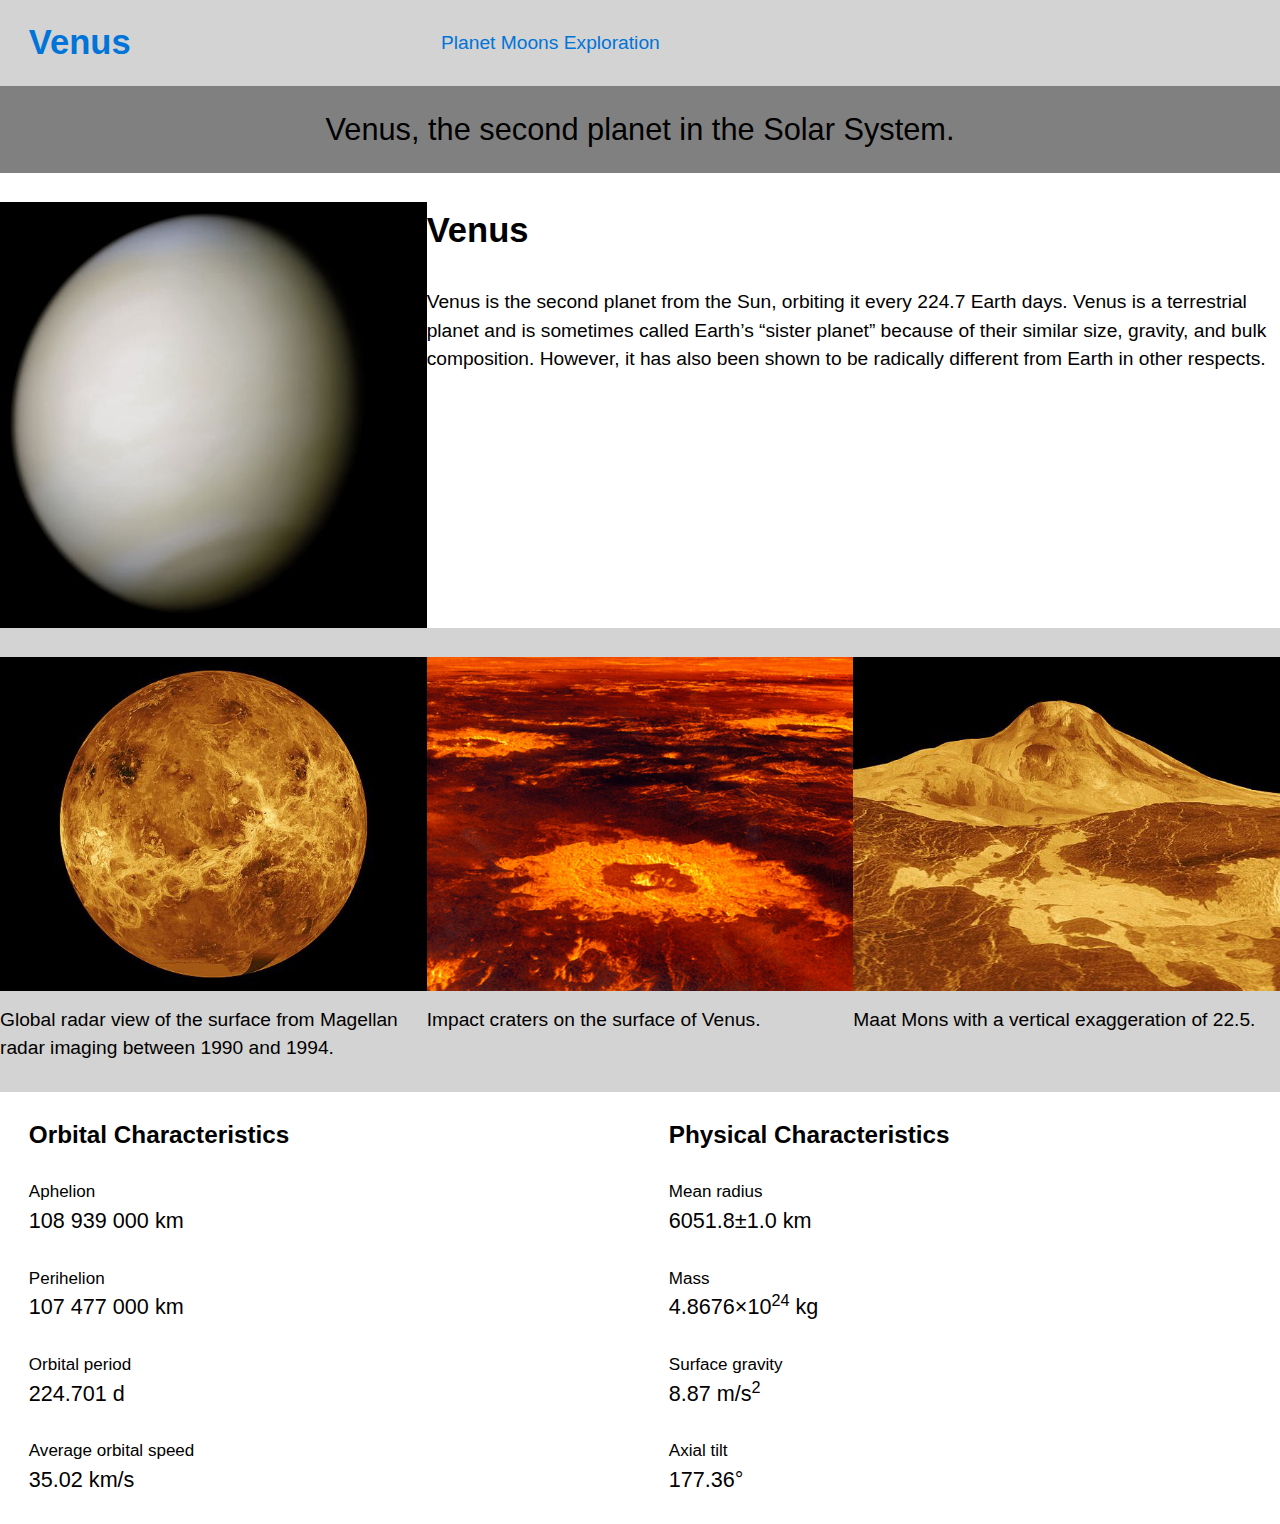
==== index.html @ 56359e2c "exploration" ====
<!DOCTYPE html>
<html lang="en-ca">
<head>
  <meta charset="utf-8">
  <title>Venus</title>
  <meta name="viewport" content="width=device-width,initial-scale=1">
  <link href="css/grid.css" rel="stylesheet">
  <link href="css/type.css" rel="stylesheet">
  <link href="css/main.css" rel="stylesheet">
</head>
<body>

<header class="grid grid-middle secdar toppart">
  <div class="unit gutter xs-1 m-1-3 pad-t-1-2 pad-b-1-2">
    <h1 class="title push-0"><a href="index.html">Venus</a></h1>
  </div>
  <nav class="unit gutter-1-2 xs-1 m-2-3 l-2-3 pad-t-1-2 pad-b-1-2">
    <ul class="nav push-0">
      <li><a class="planet" href="index.html">Planet</a></li>
      <li><a class="planet" href="moons.html">Moons</a></li>
      <li><a class="planet" href="exploration.html">Exploration</a></li>
    </ul>
  </nav>
</header>

<main>
  <div class="midsec text-center peta island-1-2 push">
    <p class="push-0">Venus, the second planet in the Solar System.</p>
  </div>

  <div class="grid">
    <div class="unit xs-1 m-1-2 l-1-3">
      <img class="img-flex" src="images/venus.jpg" alt="Real-colour image of Venus">
    </div>
    <div class="unit xs-1 m-1-2 l-2-3">
      <h2 class="exa">Venus</h2>
      <p>Venus is the second planet from the Sun, orbiting it every 224.7 Earth days. Venus is a terrestrial planet and is sometimes called Earth’s “sister planet” because of their similar size, gravity, and bulk composition. However, it has also been shown to be radically different from Earth in other respects.</p>
    </div>
  </div>

  <div class="grid secs pad-t">
    <div class="unit xs-1 m-1-3">
        <img class="img-flex push-1-2" src="images/venus-1.jpg" alt="">
        <p class="tinygutt">Global radar view of the surface from Magellan radar imaging between 1990 and 1994.</p>
    </div>
    <div class="unit xs-1 s-1-2 m-1-3">
        <img class="img-flex push-1-2" src="images/venus-2.jpg" alt="">
        <p class="tinygutt">Impact craters on the surface of Venus.</p>
    </div>
    <div class="unit xs-1 s-1-2 m-1-3">
        <img class="img-flex push-1-2" src="images/venus-3.jpg" alt="">
        <p class="tinygutt">Maat Mons with a vertical exaggeration of 22.5.</p>
    </div>
  </div>

  <div class="grid section-mid pad-t">
    <div class="unit xs-1 s-1 m-1-2 gutter">
      <h2 class="giga">Orbital Characteristics</h2>
      <dl class="mega">
        <dt class="milli">Aphelion</dt>
        <dd><data value="108939000">108&nbsp;939&nbsp;000&nbsp;km</data></dd>
        <dt class="milli">Perihelion</dt>
        <dd><data value="107477000">107&nbsp;477&nbsp;000&nbsp;km</data></dd>
        <dt class="milli">Orbital period</dt>
        <dd><data value="224.701">224.701&nbsp;d</data></dd>
        <dt class="milli">Average orbital speed</dt>
        <dd class="push-0"><data value="35.02">35.02&nbsp;km/s</data></dd>
      </dl>
    </div>
    <div class="unit xs-1 s-1 m-1-2 gutter">
      <h2 class="giga">Physical Characteristics</h2>
      <dl class="mega">
        <dt class="milli">Mean radius</dt>
        <dd><data value="6051.8">6051.8±1.0&nbsp;km</data></dd>
        <dt class="milli">Mass</dt>
        <dd><data value="4.8676e+24">4.8676×10<sup>24</sup>&nbsp;kg</data></dd>
        <dt class="milli">Surface gravity</dt>
        <dd><data value="8.87">8.87&nbsp;m/s<sup>2</sup></data></dd>
        <dt class="milli">Axial tilt</dt>
        <dd class="push-0"><data value="177.36">177.36°</data></dd>
      </dl>
    </div>
  </div>

</main>

</body>
</html>
---- css/grid.css ----
/* http://gridifier.web-dev.tools/#xs,4,0,0,0;s,4,25,0,0;m,4,38,1,1;l,4,60,1,1 */

.grid {
  margin: 0;
  padding: 0;
  letter-spacing: -0.31em;
  text-rendering: optimizespeed;
  display: -webkit-flex;
  -webkit-flex-flow: row wrap;
  display: -ms-flexbox;
  -ms-flex-flow: row wrap;
  display: flex;
  flex-flow: row wrap;
}

.grid-bottom {
  -webkit-align-items: flex-end;
  -ms-align-items: flex-end;
  align-items: flex-end;
}

.grid-middle {
  -webkit-align-items: center;
  -ms-align-items: center;
  align-items: center;
}

.grid-stretch {
  -webkit-align-items: stretch;
  -ms-align-items: stretch;
  align-items: stretch;
}

.opera-only :-o-prefocus, .grid {
  word-spacing: -0.43em;
}

.unit {
  letter-spacing: normal;
  text-rendering: auto;
  vertical-align: top;
  word-spacing: normal;
  display: inline-block;
  visibility: visible;
}

.grid-bottom .unit {
  vertical-align: bottom;
}

.grid-middle .unit {
  vertical-align: middle;
}

[class*="unit-push-"],
[class*="unit-pull-"] {
  position: relative;
}

.unit-xs-hidden {
  display: none;
  visibility: hidden;
}

.unit-xs-centered {
  margin: 0 auto;
}

.unit-xs-1, .xs-1 {
  display: block;
  visibility: visible;
  width: 100%;
}

.unit-xs-1-2, .xs-1-2 {
  width: 50.0000%;
}

.unit-xs-1-3, .xs-1-3 {
  width: 33.3333%;
}

.unit-xs-2-3, .xs-2-3 {
  width: 66.6667%;
}

.unit-xs-1-4, .xs-1-4 {
  width: 25.0000%;
}

.unit-xs-3-4, .xs-3-4 {
  width: 75.0000%;
}

.unit-xs-1-2,.xs-1-2,.unit-xs-1-3,.xs-1-3,.unit-xs-2-3,.xs-2-3,.unit-xs-1-4,.xs-1-4,.unit-xs-3-4,.xs-3-4 {
  display: inline-block;
  visibility: visible;
}

@media only screen and (min-width: 25em) {

.unit-s-hidden {
  display: none;
  visibility: hidden;
}

.unit-s-centered {
  margin: 0 auto;
}

.unit-s-1, .s-1 {
  display: block;
  visibility: visible;
  width: 100%;
}

.unit-s-1-2, .s-1-2 {
  width: 50.0000%;
}

.unit-s-1-3, .s-1-3 {
  width: 33.3333%;
}

.unit-s-2-3, .s-2-3 {
  width: 66.6667%;
}

.unit-s-1-4, .s-1-4 {
  width: 25.0000%;
}

.unit-s-3-4, .s-3-4 {
  width: 75.0000%;
}

.unit-s-1-2,.s-1-2,.unit-s-1-3,.s-1-3,.unit-s-2-3,.s-2-3,.unit-s-1-4,.s-1-4,.unit-s-3-4,.s-3-4 {
  display: inline-block;
  visibility: visible;
}

}

@media only screen and (min-width: 38em) {

.unit-m-hidden {
  display: none;
  visibility: hidden;
}

.unit-m-centered {
  margin: 0 auto;
}

.unit-m-1, .m-1 {
  display: block;
  visibility: visible;
  width: 100%;
}

.unit-offset-m-0 {
  margin-left: 0;
}

.unit-push-m-0,
.unit-pull-m-0 {
  left: 0;
}

.unit-m-1-2, .m-1-2 {
  width: 50.0000%;
}

.unit-offset-m-1-2 {
  margin-left: 50.0000%;
}

.unit-push-m-1-2 {
  left: 50.0000%;
}

.unit-pull-m-1-2 {
  left: -50.0000%;
}

.unit-m-1-3, .m-1-3 {
  width: 33.3333%;
}

.unit-offset-m-1-3 {
  margin-left: 33.3333%;
}

.unit-push-m-1-3 {
  left: 33.3333%;
}

.unit-pull-m-1-3 {
  left: -33.3333%;
}

.unit-m-2-3, .m-2-3 {
  width: 66.6667%;
}

.unit-offset-m-2-3 {
  margin-left: 66.6667%;
}

.unit-push-m-2-3 {
  left: 66.6667%;
}

.unit-pull-m-2-3 {
  left: -66.6667%;
}

.unit-m-1-4, .m-1-4 {
  width: 25.0000%;
}

.unit-offset-m-1-4 {
  margin-left: 25.0000%;
}

.unit-push-m-1-4 {
  left: 25.0000%;
}

.unit-pull-m-1-4 {
  left: -25.0000%;
}

.unit-m-3-4, .m-3-4 {
  width: 75.0000%;
}

.unit-offset-m-3-4 {
  margin-left: 75.0000%;
}

.unit-push-m-3-4 {
  left: 75.0000%;
}

.unit-pull-m-3-4 {
  left: -75.0000%;
}

.unit-m-1-2,.m-1-2,.unit-m-1-3,.m-1-3,.unit-m-2-3,.m-2-3,.unit-m-1-4,.m-1-4,.unit-m-3-4,.m-3-4 {
  display: inline-block;
  visibility: visible;
}

}

@media only screen and (min-width: 60em) {

.unit-l-hidden {
  display: none;
  visibility: hidden;
}

.unit-l-centered {
  margin: 0 auto;
}

.unit-l-1, .l-1 {
  display: block;
  visibility: visible;
  width: 100%;
}

.unit-offset-l-0 {
  margin-left: 0;
}

.unit-push-l-0,
.unit-pull-l-0 {
  left: 0;
}

.unit-l-1-2, .l-1-2 {
  width: 50.0000%;
}

.unit-offset-l-1-2 {
  margin-left: 50.0000%;
}

.unit-push-l-1-2 {
  left: 50.0000%;
}

.unit-pull-l-1-2 {
  left: -50.0000%;
}

.unit-l-1-3, .l-1-3 {
  width: 33.3333%;
}

.unit-offset-l-1-3 {
  margin-left: 33.3333%;
}

.unit-push-l-1-3 {
  left: 33.3333%;
}

.unit-pull-l-1-3 {
  left: -33.3333%;
}

.unit-l-2-3, .l-2-3 {
  width: 66.6667%;
}

.unit-offset-l-2-3 {
  margin-left: 66.6667%;
}

.unit-push-l-2-3 {
  left: 66.6667%;
}

.unit-pull-l-2-3 {
  left: -66.6667%;
}

.unit-l-1-4, .l-1-4 {
  width: 25.0000%;
}

.unit-offset-l-1-4 {
  margin-left: 25.0000%;
}

.unit-push-l-1-4 {
  left: 25.0000%;
}

.unit-pull-l-1-4 {
  left: -25.0000%;
}

.unit-l-3-4, .l-3-4 {
  width: 75.0000%;
}

.unit-offset-l-3-4 {
  margin-left: 75.0000%;
}

.unit-push-l-3-4 {
  left: 75.0000%;
}

.unit-pull-l-3-4 {
  left: -75.0000%;
}

.unit-l-1-2,.l-1-2,.unit-l-1-3,.l-1-3,.unit-l-2-3,.l-2-3,.unit-l-1-4,.l-1-4,.unit-l-3-4,.l-3-4 {
  display: inline-block;
  visibility: visible;
}

}

.unit-content-distribute {
  display: -ms-flexbox;
  display: -webkit-flex;
  display: flex;
  -ms-flex-direction: column;
  -webkit-flex-direction: column;
  flex-direction: column;
  -ms-flex-pack: justify;
  -webkit-justify-content: space-between;
  justify-content: space-between;
  -ms-flex-align: center;
  -webkit-align-items: center;
  align-items: center;
}

.content-fill {
  -ms-flex-grow: 2;
  -webkit-flex-grow: 2;
  flex-grow: 2;
  max-width: 100%; /* @bugfix: IE 10, 11 */
}

.content-shrink {
  -ms-align-self: center;
  -webkit-align-self: center;
  align-self: center;
}
---- css/type.css ----
/*
  Typografier || Code released under the UNLICENSE
  http://typografier.web-dev.tools/#0,100,1.3,1.067;38,110,1.4,1.125;60,120,1.5,1.125;90,130,1.5,1.125
*/

html {
  font-size: 100%;
  line-height: 1.3;
}

a {
  background-color: transparent;
}

sub, sup {
  font-size: 75%;
  line-height: 1px;
  position: relative;
  vertical-align: baseline;
}

sup {
  top: -0.5em;
}

sub {
  bottom: -0.25em;
}

pre, code, kbd, samp {
  font-size: 100%;
}

abbr[title] {
  border-bottom: 1px dotted;
  text-decoration: none;
}

b, strong {
  font-weight: bold;
}

dfn, caption {
  font-style: italic;
}

hr {
  border: 0;
  border-top: 1px solid;
  height: 0;
}

table {
  border-collapse: collapse;
  border-spacing: 0;
  width: 100%;
}

th, td {
  border-bottom: 1px solid;
  text-align: left;
}

thead th {
  vertical-align: bottom;
}

.text-left {
  text-align: left;
}

.text-right {
  text-align: right;
}

.text-center {
  text-align: center;
}

.normal {
  font-weight: normal;
}

.bold {
  font-weight: bold;
}

.italic {
  font-style: italic;
}

h1, h2, h3, h4, h5, h6,
p, ul, ol, dl, dd, figure,
blockquote, details, hr,
fieldset, pre, table {
  margin: 0 0 1.3rem;
}

.yotta {
  font-size: 1.5745rem;
  line-height: 1.6513;
}

.zetta {
  font-size: 1.4757rem;
  line-height: 1.7619;
}

h1, .exa {
  font-size: 1.3830rem;
  line-height: 1.8800;
}

h2, .peta {
  font-size: 1.2962rem;
  line-height: 1.0030;
}

h3, .tera {
  font-size: 1.2148rem;
  line-height: 1.0702;
}

h4, .giga {
  font-size: 1.1385rem;
  line-height: 1.1419;
}

h5, .mega {
  font-size: 1.0670rem;
  line-height: 1.2184;
}

h6, .kilo, input, textarea {
  font-size: 1.0000rem;
  line-height: 1.3000;
}

small, .milli {
  font-size: 0.9372rem;
  line-height: 1.3871;
}

.micro {
  font-size: 0.8784rem;
  line-height: 1.4800;
}

.push {
  margin-bottom: 1.3rem;
}

.push-none, .push-0 {
  margin-bottom: 0;
}

.push-double, .push-2 {
  margin-bottom: 2.6000rem;
}

.push-half, .push-1-2 {
  margin-bottom: 0.6500rem;
}

.push-quarter, .push-1-4 {
  margin-bottom: 0.3250rem;
}

.push-right-quarter, .push-r-1-4 {
  margin-right: 0.3250rem;
}

.push-right-half, .push-r-1-2 {
  margin-right: 0.6500rem;
}

.push-right, .push-r {
  margin-right: 1.3rem;
}

.pad-top, .pad-t {
  padding-top: 1.3rem;
}

.pad-bottom, .pad-b {
  padding-bottom: 1.3rem;
}

.pad-top-double, .pad-t-2 {
  padding-top: 2.6000rem;
}

.pad-bottom-double, .pad-b-2 {
  padding-bottom: 2.6000rem;
}

.pad-top-half, .pad-t-1-2 {
  padding-top: 0.6500rem;
}

.pad-bottom-half, .pad-b-1-2 {
  padding-bottom: 0.6500rem;
}

.pad-top-quarter, .pad-t-1-4 {
  padding-top: 0.3250rem;
}

.pad-bottom-quarter, .pad-b-1-4 {
  padding-bottom: 0.3250rem;
}

.island {
  padding: 1.3rem;
}

.island-double, .island-2 {
  padding: 2.6000rem;
}

.island-half, .island-1-2 {
  padding: 0.6500rem;
}

.island-quarter, .island-1-4,
td, th, fieldset {
  padding: 0.3250rem;
}

.gutter {
  padding-left: 1.3rem;
  padding-right: 1.3rem;
}

.gutter-double, .gutter-2 {
  padding-left: 2.6000rem;
  padding-right: 2.6000rem;
}

.gutter-half, .gutter-1-2 {
  padding-left: 0.6500rem;
  padding-right: 0.6500rem;
}

.gutter-quarter, .gutter-1-4 {
  padding-left: 0.3250rem;
  padding-right: 0.3250rem;
}

@media only screen and (min-width: 38em) {

html {
  font-size: 110%;
  line-height: 1.4;
}

h1, h2, h3, h4, h5, h6,
p, ul, ol, dl, dd, figure,
blockquote, details, hr,
fieldset, pre, table {
  margin: 0 0 1.4rem;
}

.yotta {
  font-size: 2.2807rem;
  line-height: 1.2277;
}

.zetta {
  font-size: 2.0273rem;
  line-height: 1.3812;
}

h1, .exa {
  font-size: 1.8020rem;
  line-height: 1.5538;
}

h2, .peta {
  font-size: 1.6018rem;
  line-height: 1.7480;
}

h3, .tera {
  font-size: 1.4238rem;
  line-height: 1.9665;
}

h4, .giga {
  font-size: 1.2656rem;
  line-height: 1.1062;
}

h5, .mega {
  font-size: 1.1250rem;
  line-height: 1.2444;
}

h6, .kilo, input, textarea {
  font-size: 1.0000rem;
  line-height: 1.4000;
}

small, .milli {
  font-size: 0.8889rem;
  line-height: 1.5750;
}

.micro {
  font-size: 0.7901rem;
  line-height: 1.7719;
}

.push {
  margin-bottom: 1.4rem;
}

.push-none, .push-0 {
  margin-bottom: 0;
}

.push-double, .push-2 {
  margin-bottom: 2.8000rem;
}

.push-half, .push-1-2 {
  margin-bottom: 0.7000rem;
}

.push-quarter, .push-1-4 {
  margin-bottom: 0.3500rem;
}

.push-right-quarter, .push-r-1-4 {
  margin-right: 0.3500rem;
}

.push-right-half, .push-r-1-2 {
  margin-right: 0.7000rem;
}

.push-right, .push-r {
  margin-right: 1.4rem;
}

.pad-top, .pad-t {
  padding-top: 1.4rem;
}

.pad-bottom, .pad-b {
  padding-bottom: 1.4rem;
}

.pad-top-double, .pad-t-2 {
  padding-top: 2.8000rem;
}

.pad-bottom-double, .pad-b-2 {
  padding-bottom: 2.8000rem;
}

.pad-top-half, .pad-t-1-2 {
  padding-top: 0.7000rem;
}

.pad-bottom-half, .pad-b-1-2 {
  padding-bottom: 0.7000rem;
}

.pad-top-quarter, .pad-t-1-4 {
  padding-top: 0.3500rem;
}

.pad-bottom-quarter, .pad-b-1-4 {
  padding-bottom: 0.3500rem;
}

.island {
  padding: 1.4rem;
}

.island-double, .island-2 {
  padding: 2.8000rem;
}

.island-half, .island-1-2 {
  padding: 0.7000rem;
}

.island-quarter, .island-1-4,
td, th, fieldset {
  padding: 0.3500rem;
}

.gutter {
  padding-left: 1.4rem;
  padding-right: 1.4rem;
}

.gutter-double, .gutter-2 {
  padding-left: 2.8000rem;
  padding-right: 2.8000rem;
}

.gutter-half, .gutter-1-2 {
  padding-left: 0.7000rem;
  padding-right: 0.7000rem;
}

.gutter-quarter, .gutter-1-4 {
  padding-left: 0.3500rem;
  padding-right: 0.3500rem;
}

}

@media only screen and (min-width: 60em) {

html {
  font-size: 120%;
  line-height: 1.5;
}

h1, h2, h3, h4, h5, h6,
p, ul, ol, dl, dd, figure,
blockquote, details, hr,
fieldset, pre, table {
  margin: 0 0 1.5rem;
}

.yotta {
  font-size: 2.2807rem;
  line-height: 1.3154;
}

.zetta {
  font-size: 2.0273rem;
  line-height: 1.4798;
}

h1, .exa {
  font-size: 1.8020rem;
  line-height: 1.6648;
}

h2, .peta {
  font-size: 1.6018rem;
  line-height: 1.8729;
}

h3, .tera {
  font-size: 1.4238rem;
  line-height: 1.0535;
}

h4, .giga {
  font-size: 1.2656rem;
  line-height: 1.1852;
}

h5, .mega {
  font-size: 1.1250rem;
  line-height: 1.3333;
}

h6, .kilo, input, textarea {
  font-size: 1.0000rem;
  line-height: 1.5000;
}

small, .milli {
  font-size: 0.8889rem;
  line-height: 1.6875;
}

.micro {
  font-size: 0.7901rem;
  line-height: 1.8984;
}

.push {
  margin-bottom: 1.5rem;
}

.push-none, .push-0 {
  margin-bottom: 0;
}

.push-double, .push-2 {
  margin-bottom: 3.0000rem;
}

.push-half, .push-1-2 {
  margin-bottom: 0.7500rem;
}

.push-quarter, .push-1-4 {
  margin-bottom: 0.3750rem;
}

.push-right-quarter, .push-r-1-4 {
  margin-right: 0.3750rem;
}

.push-right-half, .push-r-1-2 {
  margin-right: 0.7500rem;
}

.push-right, .push-r {
  margin-right: 1.5rem;
}

.pad-top, .pad-t {
  padding-top: 1.5rem;
}

.pad-bottom, .pad-b {
  padding-bottom: 1.5rem;
}

.pad-top-double, .pad-t-2 {
  padding-top: 3.0000rem;
}

.pad-bottom-double, .pad-b-2 {
  padding-bottom: 3.0000rem;
}

.pad-top-half, .pad-t-1-2 {
  padding-top: 0.7500rem;
}

.pad-bottom-half, .pad-b-1-2 {
  padding-bottom: 0.7500rem;
}

.pad-top-quarter, .pad-t-1-4 {
  padding-top: 0.3750rem;
}

.pad-bottom-quarter, .pad-b-1-4 {
  padding-bottom: 0.3750rem;
}

.island {
  padding: 1.5rem;
}

.island-double, .island-2 {
  padding: 3.0000rem;
}

.island-half, .island-1-2 {
  padding: 0.7500rem;
}

.island-quarter, .island-1-4,
td, th, fieldset {
  padding: 0.3750rem;
}

.gutter {
  padding-left: 1.5rem;
  padding-right: 1.5rem;
}

.gutter-double, .gutter-2 {
  padding-left: 3.0000rem;
  padding-right: 3.0000rem;
}

.gutter-half, .gutter-1-2 {
  padding-left: 0.7500rem;
  padding-right: 0.7500rem;
}

.gutter-quarter, .gutter-1-4 {
  padding-left: 0.3750rem;
  padding-right: 0.3750rem;
}

}

@media only screen and (min-width: 90em) {

html {
  font-size: 130%;
  line-height: 1.5;
}

h1, h2, h3, h4, h5, h6,
p, ul, ol, dl, dd, figure,
blockquote, details, hr,
fieldset, pre, table {
  margin: 0 0 1.5rem;
}

.yotta {
  font-size: 2.2807rem;
  line-height: 1.3154;
}

.zetta {
  font-size: 2.0273rem;
  line-height: 1.4798;
}

h1, .exa {
  font-size: 1.8020rem;
  line-height: 1.6648;
}

h2, .peta {
  font-size: 1.6018rem;
  line-height: 1.8729;
}

h3, .tera {
  font-size: 1.4238rem;
  line-height: 1.0535;
}

h4, .giga {
  font-size: 1.2656rem;
  line-height: 1.1852;
}

h5, .mega {
  font-size: 1.1250rem;
  line-height: 1.3333;
}

h6, .kilo, input, textarea {
  font-size: 1.0000rem;
  line-height: 1.5000;
}

small, .milli {
  font-size: 0.8889rem;
  line-height: 1.6875;
}

.micro {
  font-size: 0.7901rem;
  line-height: 1.8984;
}

.push {
  margin-bottom: 1.5rem;
}

.push-none, .push-0 {
  margin-bottom: 0;
}

.push-double, .push-2 {
  margin-bottom: 3.0000rem;
}

.push-half, .push-1-2 {
  margin-bottom: 0.7500rem;
}

.push-quarter, .push-1-4 {
  margin-bottom: 0.3750rem;
}

.push-right-quarter, .push-r-1-4 {
  margin-right: 0.3750rem;
}

.push-right-half, .push-r-1-2 {
  margin-right: 0.7500rem;
}

.push-right, .push-r {
  margin-right: 1.5rem;
}

.pad-top, .pad-t {
  padding-top: 1.5rem;
}

.pad-bottom, .pad-b {
  padding-bottom: 1.5rem;
}

.pad-top-double, .pad-t-2 {
  padding-top: 3.0000rem;
}

.pad-bottom-double, .pad-b-2 {
  padding-bottom: 3.0000rem;
}

.pad-top-half, .pad-t-1-2 {
  padding-top: 0.7500rem;
}

.pad-bottom-half, .pad-b-1-2 {
  padding-bottom: 0.7500rem;
}

.pad-top-quarter, .pad-t-1-4 {
  padding-top: 0.3750rem;
}

.pad-bottom-quarter, .pad-b-1-4 {
  padding-bottom: 0.3750rem;
}

.island {
  padding: 1.5rem;
}

.island-double, .island-2 {
  padding: 3.0000rem;
}

.island-half, .island-1-2 {
  padding: 0.7500rem;
}

.island-quarter, .island-1-4,
td, th, fieldset {
  padding: 0.3750rem;
}

.gutter {
  padding-left: 1.5rem;
  padding-right: 1.5rem;
}

.gutter-double, .gutter-2 {
  padding-left: 3.0000rem;
  padding-right: 3.0000rem;
}

.gutter-half, .gutter-1-2 {
  padding-left: 0.7500rem;
  padding-right: 0.7500rem;
}

.gutter-quarter, .gutter-1-4 {
  padding-left: 0.3750rem;
  padding-right: 0.3750rem;
}

}
---- css/main.css ----
@-moz-viewport { width: device-width; scale: 1; }
@-ms-viewport { width: device-width; scale: 1; }
@-o-viewport { width: device-width; scale: 1; }
@-webkit-viewport { width: device-width; scale: 1; }
@viewport { width: device-width; scale: 1; }

html {
  box-sizing: border-box;
  -moz-text-size-adjust: 100%;
  -ms-text-size-adjust: 100%;
  -webkit-text-size-adjust: 100%;
  text-size-adjust: 100%;
  background-color: #fff;
  font-family: sans-serif;
}
*, *:before, *:after {
  box-sizing: inherit;
}
body {
  margin: 0;
  padding: 0;
}

.img-flex {
  display: block;
  width: 100%;
}
.title {
  display: block;

  text-align: center;
}
.title a {
  color: black;
  text-decoration: none;
}
a:hover,
a:link,
a:visited {
  color: #0074D9;
  text-decoration: none;
}
.nav {
  padding: 0;
  list-style-type: none;
}
.nav a:hover,
.nav a:focus,
.nav a:active,
.nav a.current {
  background-color: #0074D9;

  color: white;
}
.nav a {
  display: block;
}
.secdar {
  background-color: lightgrey;
}

.midsec {
  background-color: grey;
}

.secs {
  background-color: lightgrey;
}

@media only screen and (min-width: 25em) {

  .nav {
    text-align: center;
  }

  .nav li {
    display: inline-block;
  }

}

@media only screen and (min-width: 38em) {

  .title,
  .nav {
    text-align: left;
  }

}
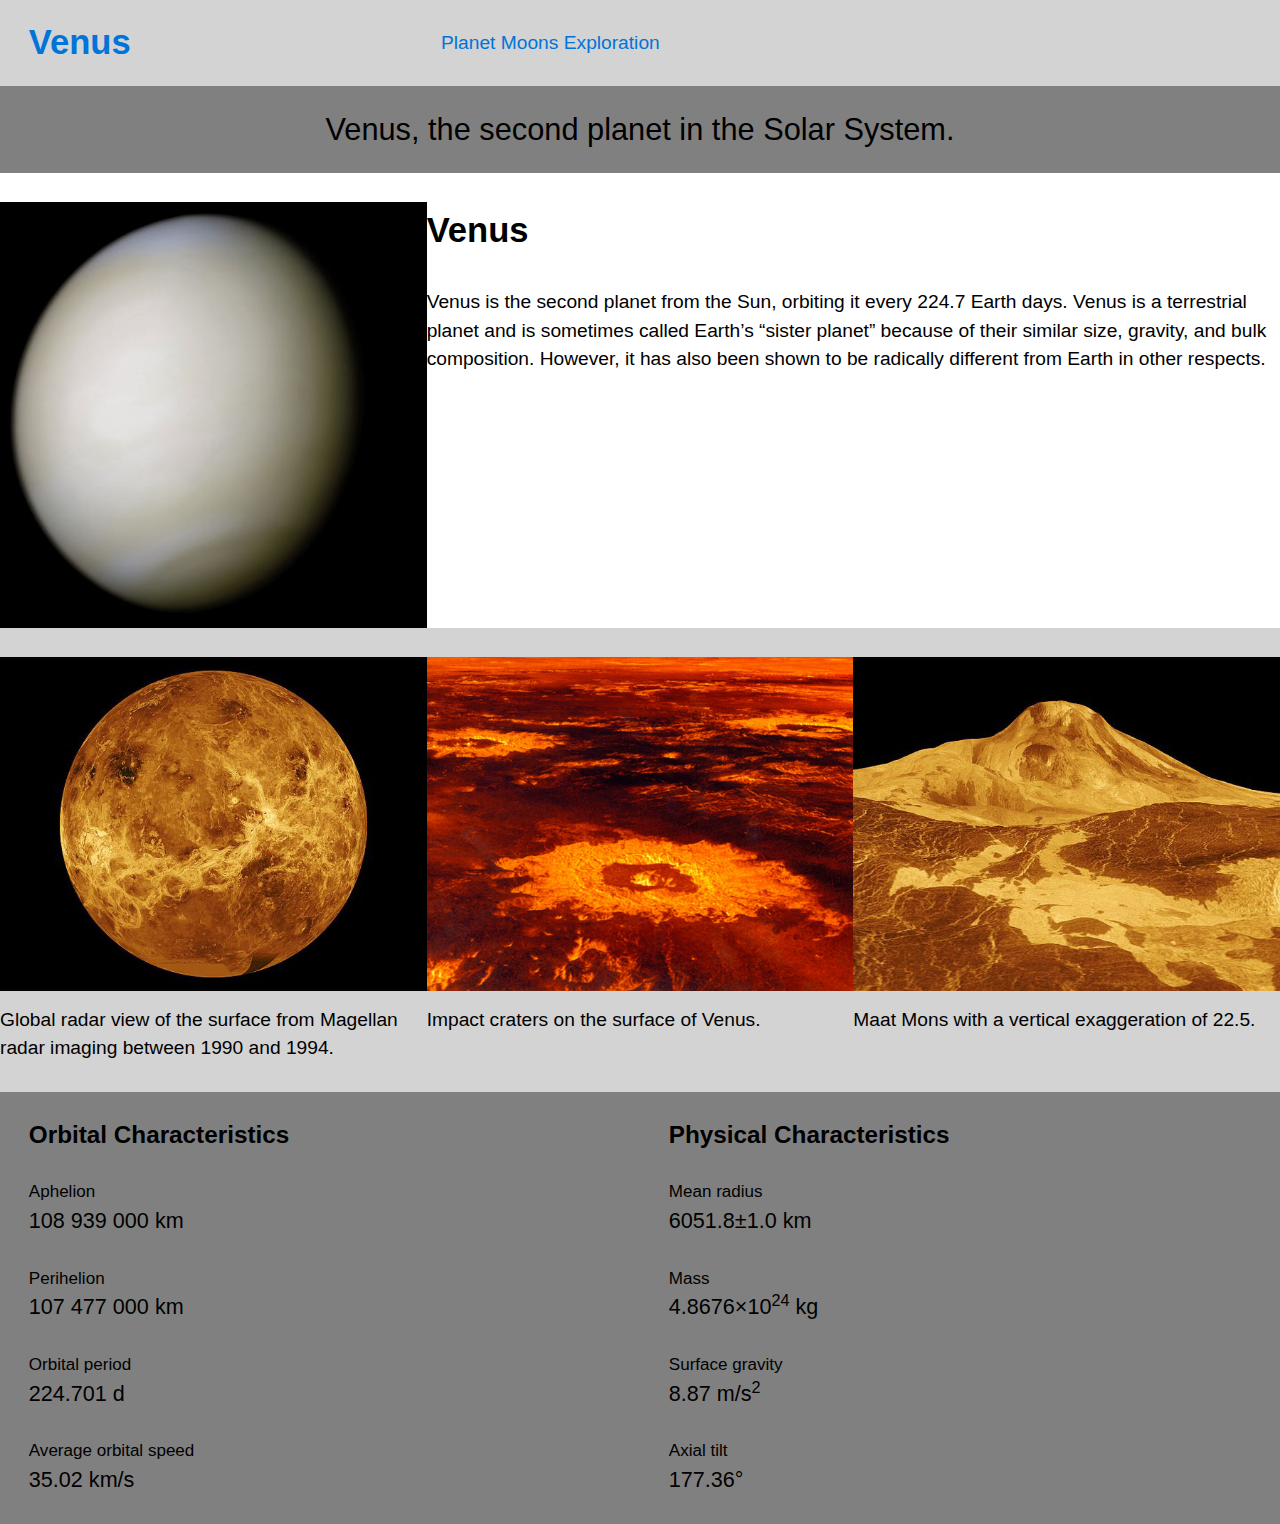
==== commit a3ade004: "mid-sec" ====
--- a/index.html
+++ b/index.html
@@ -53,7 +53,7 @@
     </div>
   </div>
 
-  <div class="grid section-mid pad-t">
+  <div class="grid midsec pad-t">
     <div class="unit xs-1 s-1 m-1-2 gutter">
       <h2 class="giga">Orbital Characteristics</h2>
       <dl class="mega">
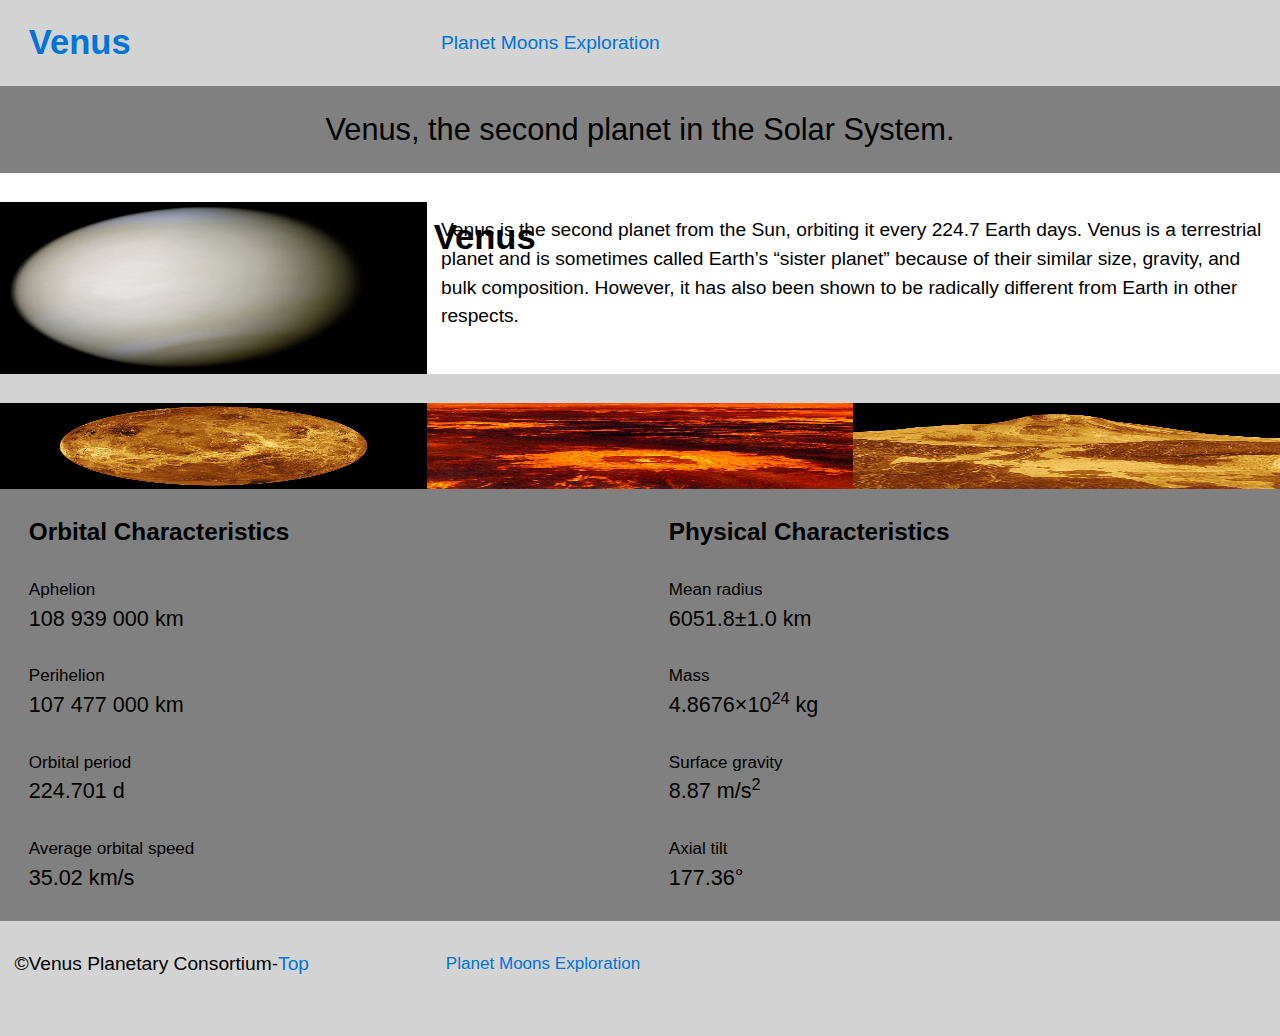
==== commit 8bdfed80: "added images to moons, footer, and embedded images" ====
--- a/index.html
+++ b/index.html
@@ -4,6 +4,7 @@
   <meta charset="utf-8">
   <title>Venus</title>
   <meta name="viewport" content="width=device-width,initial-scale=1">
+  <link href="css/module.css" rel="stylesheet">
   <link href="css/grid.css" rel="stylesheet">
   <link href="css/type.css" rel="stylesheet">
   <link href="css/main.css" rel="stylesheet">
@@ -29,26 +30,26 @@
   </div>
 
   <div class="grid">
-    <div class="unit xs-1 m-1-2 l-1-3">
-      <img class="img-flex" src="images/venus.jpg" alt="Real-colour image of Venus">
+    <div class="unit xs-1 m-1-2 l-1-3 embed">
+      <img class="img-flex embed__item" src="images/venus.jpg" alt="Real-colour image of Venus">
     </div>
-    <div class="unit xs-1 m-1-2 l-2-3">
-      <h2 class="exa">Venus</h2>
-      <p>Venus is the second planet from the Sun, orbiting it every 224.7 Earth days. Venus is a terrestrial planet and is sometimes called Earth’s “sister planet” because of their similar size, gravity, and bulk composition. However, it has also been shown to be radically different from Earth in other respects.</p>
+    <div class="unit xs-1 m-1-2 l-2-3 embed">
+      <h2 class="exa push-1 island-1-4 embed__item">Venus</h2>
+      <p class="island-1-2">Venus is the second planet from the Sun, orbiting it every 224.7 Earth days. Venus is a terrestrial planet and is sometimes called Earth’s “sister planet” because of their similar size, gravity, and bulk composition. However, it has also been shown to be radically different from Earth in other respects.</p>
     </div>
   </div>
 
   <div class="grid secs pad-t">
-    <div class="unit xs-1 m-1-3">
-        <img class="img-flex push-1-2" src="images/venus-1.jpg" alt="">
+    <div class="unit xs-1 m-1-3 embed">
+        <img class="img-flex push-1-2 embed__item" src="images/venus-1.jpg" alt="">
         <p class="tinygutt">Global radar view of the surface from Magellan radar imaging between 1990 and 1994.</p>
     </div>
-    <div class="unit xs-1 s-1-2 m-1-3">
-        <img class="img-flex push-1-2" src="images/venus-2.jpg" alt="">
+    <div class="unit xs-1 s-1-2 m-1-3 embed">
+        <img class="img-flex push-1-2 embed__item" src="images/venus-2.jpg" alt="">
         <p class="tinygutt">Impact craters on the surface of Venus.</p>
     </div>
-    <div class="unit xs-1 s-1-2 m-1-3">
-        <img class="img-flex push-1-2" src="images/venus-3.jpg" alt="">
+    <div class="unit xs-1 s-1-2 m-1-3 embed">
+        <img class="img-flex push-1-2 embed__item" src="images/venus-3.jpg" alt="">
         <p class="tinygutt">Maat Mons with a vertical exaggeration of 22.5.</p>
     </div>
   </div>
@@ -81,6 +82,19 @@
       </dl>
     </div>
   </div>
+  <footer class="grid grid-middle secdar masthead island-1-2">
+    <div class="unit xs-1 s-1-2 m-1-3 l-1-3">
+    <p>©Venus Planetary Consortium-<a id="Exploration" href="#">Top</a></p>
+
+  </div>
+    <nav class="unit gutter-1-2 xs-1 m-2-3 l-2-3 pad-t-1-2 pad-b-1-2 planet">
+      <ul class="nav milli">
+        <li><a class="planet" href="index.html">Planet</a></li>
+        <li><a class="planet" href="moons.html">Moons</a></li>
+        <li><a class="planet" href="exploration.html">Exploration</a></li>
+      </ul>
+    </nav>
+  </footer>
 
 </main>
 
--- a/css/module.css
+++ b/css/module.css
@@ -0,0 +1,284 @@
+/*!
+ * Modulifier || Code released under the UNLICENSE
+ * Code under other copyrights & licenses listed below.
+ * http://modulifier.web-dev.tools/#responsive;images;list-group;embed;media-object;accessibility;print
+ */
+
+@-moz-viewport { width: device-width; scale: 1; }
+@-ms-viewport { width: device-width; scale: 1; }
+@-o-viewport { width: device-width; scale: 1; }
+@-webkit-viewport { width: device-width; scale: 1; }
+@viewport { width: device-width; scale: 1; }
+
+html {
+  box-sizing: border-box;
+  -moz-text-size-adjust: 100%;
+  -ms-text-size-adjust: 100%;
+  -webkit-text-size-adjust: 100%;
+  text-size-adjust: 100%;
+}
+
+*, *::before, *::after {
+  box-sizing: inherit;
+}
+
+body {
+  margin: 0;
+}
+
+article, aside, details, figcaption, figure,
+footer, header, main, menu, nav, section, summary {
+  display: block;
+}
+
+audio, canvas, progress, video {
+  display: inline-block;
+  vertical-align: baseline;
+}
+
+template {
+  display: none;
+}
+
+img {
+  border: 0;
+}
+
+.img-flex {
+  display: block;
+  width: 100%;
+}
+
+svg:not(:root) {
+  overflow: hidden;
+}
+
+svg {
+  fill: currentColor;
+  stroke: currentColor;
+}
+
+.image-replacement, .ir {
+  overflow: hidden;
+  direction: ltr;
+  text-align: left;
+  text-indent: 100%;
+  white-space: nowrap;
+}
+
+.list-group {
+  padding-left: 0;
+  list-style-type: none;
+}
+
+.list-group > dd {
+  margin-left: 0;
+}
+
+.list-group--inline::before,
+.list-group--inline::after {
+  content: "";
+  display: table;
+}
+
+.list-group--inline::after {
+  clear: both;
+}
+
+.list-group--inline > li {
+  display: inline-block;
+}
+
+.list-group--inline > dt {
+  clear: left;
+  float: left;
+  width: 11em;
+}
+
+.list-group--inline > dd {
+  float: left;
+  min-width: 12em;
+}
+
+.embed {
+  margin-left: 0;
+  margin-right: 0;
+  overflow: hidden;
+  position: relative;
+  width: 100%;
+}
+
+.embed--1by1 {
+  padding-top: 100%; /* Square */
+}
+
+.embed--4by3 {
+  padding-top: 75%; /* Traditional TV/computer screens */
+}
+
+.embed--iso216 {
+  padding-top: 70.92%; /* A-standard paper sizes */
+}
+
+.embed--3by2 {
+  padding-top: 66.6%; /* Classic 35 mm film & most digital photos, landscape */
+}
+
+.embed--2by3 {
+  padding-top: 150%; /* Classic 35 mm film & most digital photos, portrait */
+}
+
+.embed--golden {
+  padding-top: 61.8%; /* The Golden Ratio */
+}
+
+.embed--16by9 {
+  padding-top: 56.25%; /* HD TV */
+}
+
+.embed--185by100 {
+  padding-top: 54.05%; /* Common widescreen cinema */
+}
+
+.embed--24by10 {
+  padding-top: 41.667%; /* Widescreen cinema: 2.4:1 */;
+}
+
+.embed--3by1 {
+  padding-top: 33.3333%; /* Panorama photos */
+}
+
+.embed--4by1 {
+  padding-top: 25%; /* Polyvision */
+}
+
+.embed__item {
+  height: 100%;
+  left: 0;
+  position: absolute;
+  top: 0;
+  width: 100%;
+}
+
+.media {
+  overflow: hidden;
+}
+
+.media__img {
+  float: left;
+}
+
+.media__img--reversed {
+  float: right;
+}
+
+.media__img--stacked {
+  float: none;
+}
+
+.media__body {
+  overflow: hidden;
+  min-width: 12em; /* Slightly less than 200px, responsiveness built in */
+}
+
+a:hover, a:active {
+  outline: none;
+}
+
+a:focus, [tabindex="0"]:focus,
+input:focus, textarea:focus, button:focus {
+  outline: 3px solid #000;
+  outline-offset: 3px;
+}
+
+.skip-links {
+  margin: 0;
+  padding: 0;
+  list-style-type: none;
+}
+
+.skip-links a {
+  padding: 0.5em 0.75em;
+  position: absolute;
+  top: -3em;
+  z-index: 10000; /* To make sure they're always on top */
+  background-color: #000;
+  color: #fff;
+  font-size: 1.125rem;
+  font-weight: bold;
+  text-decoration: none;
+}
+
+.skip-links a:focus {
+  top: 0;
+}
+
+.print-only {
+  display: none;
+  visibility: hidden;
+}
+
+@media print {
+
+  .no-print {
+    display: none;
+    visibility: hidden;
+  }
+
+  .print-only {
+    display: block;
+    visibility: visible;
+  }
+
+  /*!
+   * (c) HTML5 Boilerplate || MIT License
+   *     https://html5boilerplate.com/
+   */
+
+  *, *:before, *:after, *:first-letter, *:first-line {
+    background: none transparent !important;
+    color: #000 !important;
+    box-shadow: none !important;
+    text-shadow: none !important;
+  }
+
+  a, a:visited {
+    text-decoration: underline;
+  }
+
+  a[href]:after {
+    content: " (" attr(href) ")";
+  }
+
+  abbr[title]:after {
+    content: " (" attr(title) ")";
+  }
+
+  a[href^="#"]:after,
+  a[href^="javascript:"]:after {
+    content: "";
+  }
+
+  pre, blockquote {
+    page-break-inside: avoid;
+  }
+
+  thead {
+    display: table-header-group;
+  }
+
+  tr, img {
+    page-break-inside: avoid;
+  }
+
+  p, h1, h2, h3, h4, h5, h6 {
+    orphans: 3;
+    widows: 3;
+  }
+
+  h1, h2, h3, h4, h5, h6 {
+    page-break-after: avoid;
+  }
+
+  /*! End HTML5 Boilerplate code */
+}
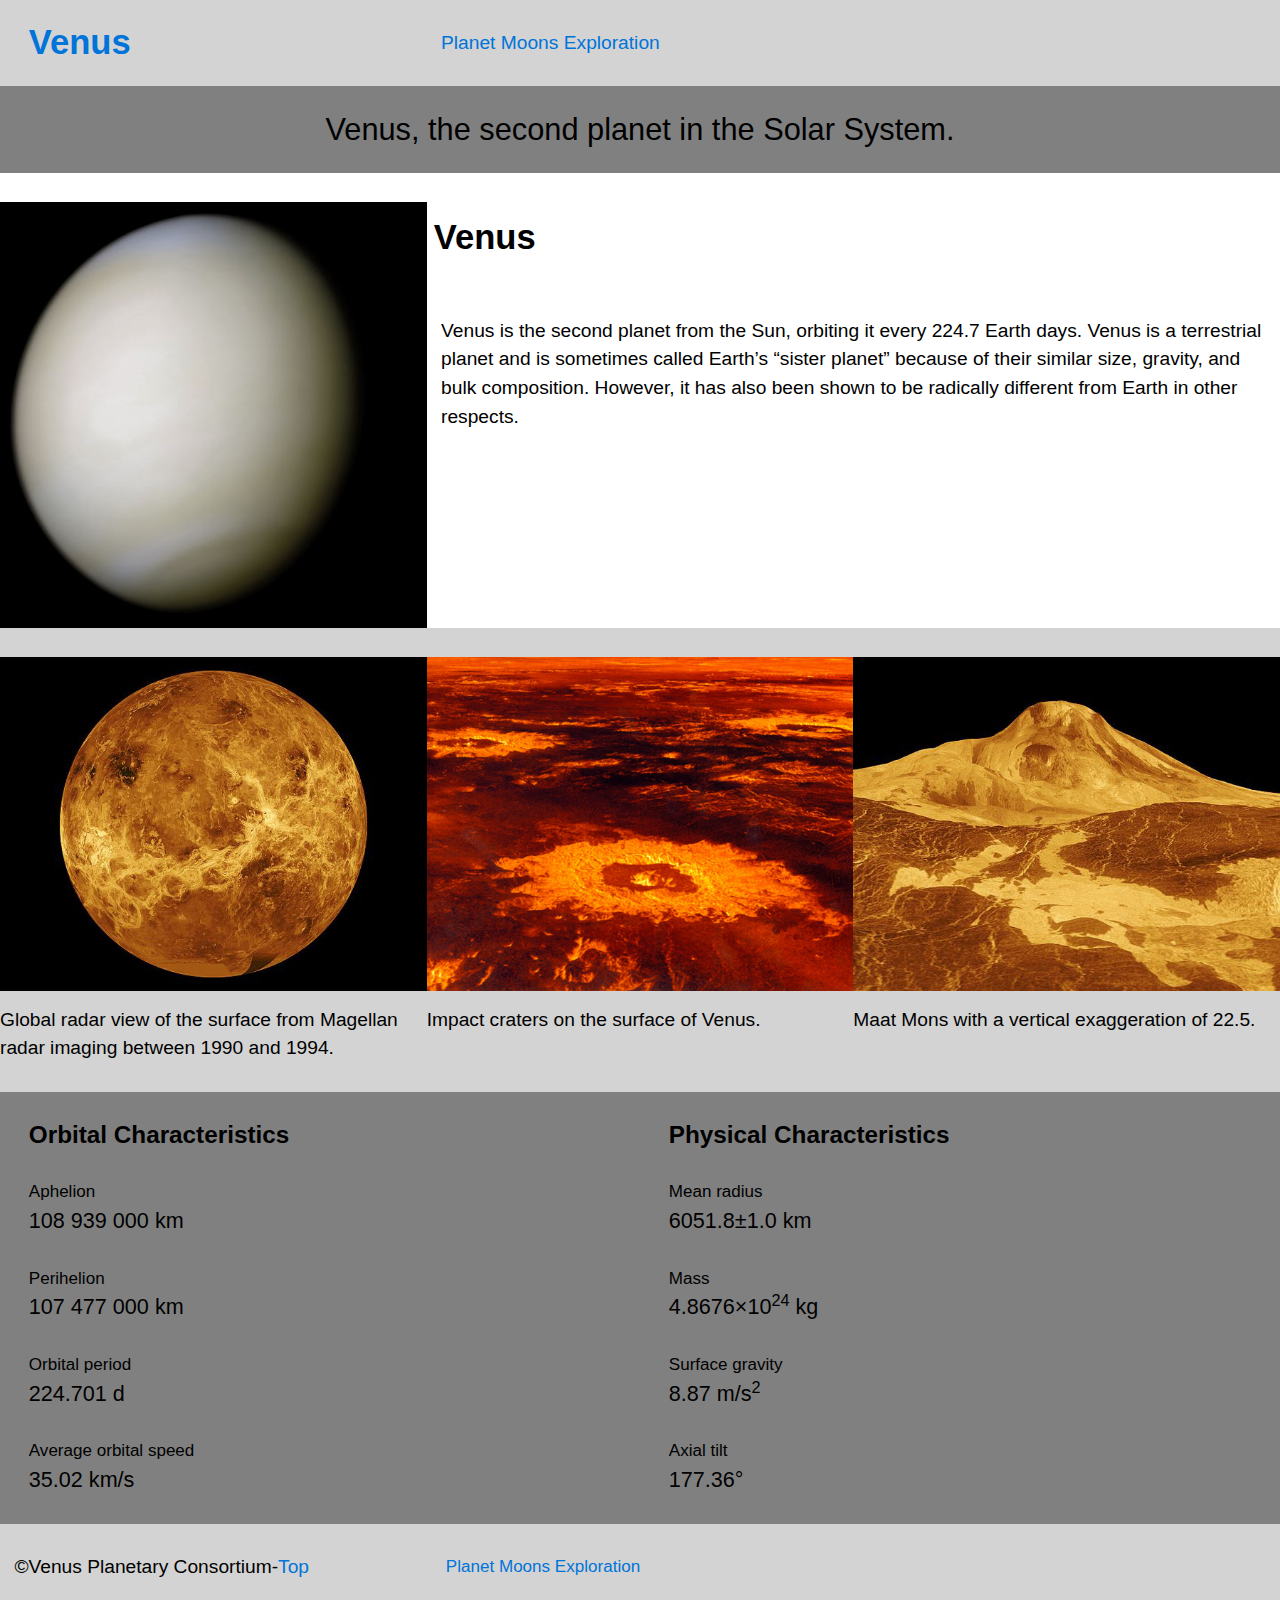
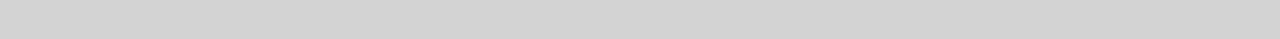
==== commit 6f972d55: "took away some embeds" ====
--- a/index.html
+++ b/index.html
@@ -30,26 +30,26 @@
   </div>
 
   <div class="grid">
-    <div class="unit xs-1 m-1-2 l-1-3 embed">
-      <img class="img-flex embed__item" src="images/venus.jpg" alt="Real-colour image of Venus">
+    <div class="unit xs-1 m-1-2 l-1-3">
+      <img class="img-flex embed" src="images/venus.jpg" alt="Real-colour image of Venus">
     </div>
-    <div class="unit xs-1 m-1-2 l-2-3 embed">
-      <h2 class="exa push-1 island-1-4 embed__item">Venus</h2>
+    <div class="unit xs-1 m-1-2 l-2-3">
+      <h2 class="exa push-1 island-1-4 embed">Venus</h2>
       <p class="island-1-2">Venus is the second planet from the Sun, orbiting it every 224.7 Earth days. Venus is a terrestrial planet and is sometimes called Earth’s “sister planet” because of their similar size, gravity, and bulk composition. However, it has also been shown to be radically different from Earth in other respects.</p>
     </div>
   </div>
 
   <div class="grid secs pad-t">
-    <div class="unit xs-1 m-1-3 embed">
-        <img class="img-flex push-1-2 embed__item" src="images/venus-1.jpg" alt="">
+    <div class="unit xs-1 m-1-3">
+        <img class="img-flex push-1-2 embed" src="images/venus-1.jpg" alt="">
         <p class="tinygutt">Global radar view of the surface from Magellan radar imaging between 1990 and 1994.</p>
     </div>
-    <div class="unit xs-1 s-1-2 m-1-3 embed">
-        <img class="img-flex push-1-2 embed__item" src="images/venus-2.jpg" alt="">
+    <div class="unit xs-1 s-1-2 m-1-3">
+        <img class="img-flex push-1-2 embed" src="images/venus-2.jpg" alt="">
         <p class="tinygutt">Impact craters on the surface of Venus.</p>
     </div>
-    <div class="unit xs-1 s-1-2 m-1-3 embed">
-        <img class="img-flex push-1-2 embed__item" src="images/venus-3.jpg" alt="">
+    <div class="unit xs-1 s-1-2 m-1-3">
+        <img class="img-flex push-1-2 embed" src="images/venus-3.jpg" alt="">
         <p class="tinygutt">Maat Mons with a vertical exaggeration of 22.5.</p>
     </div>
   </div>
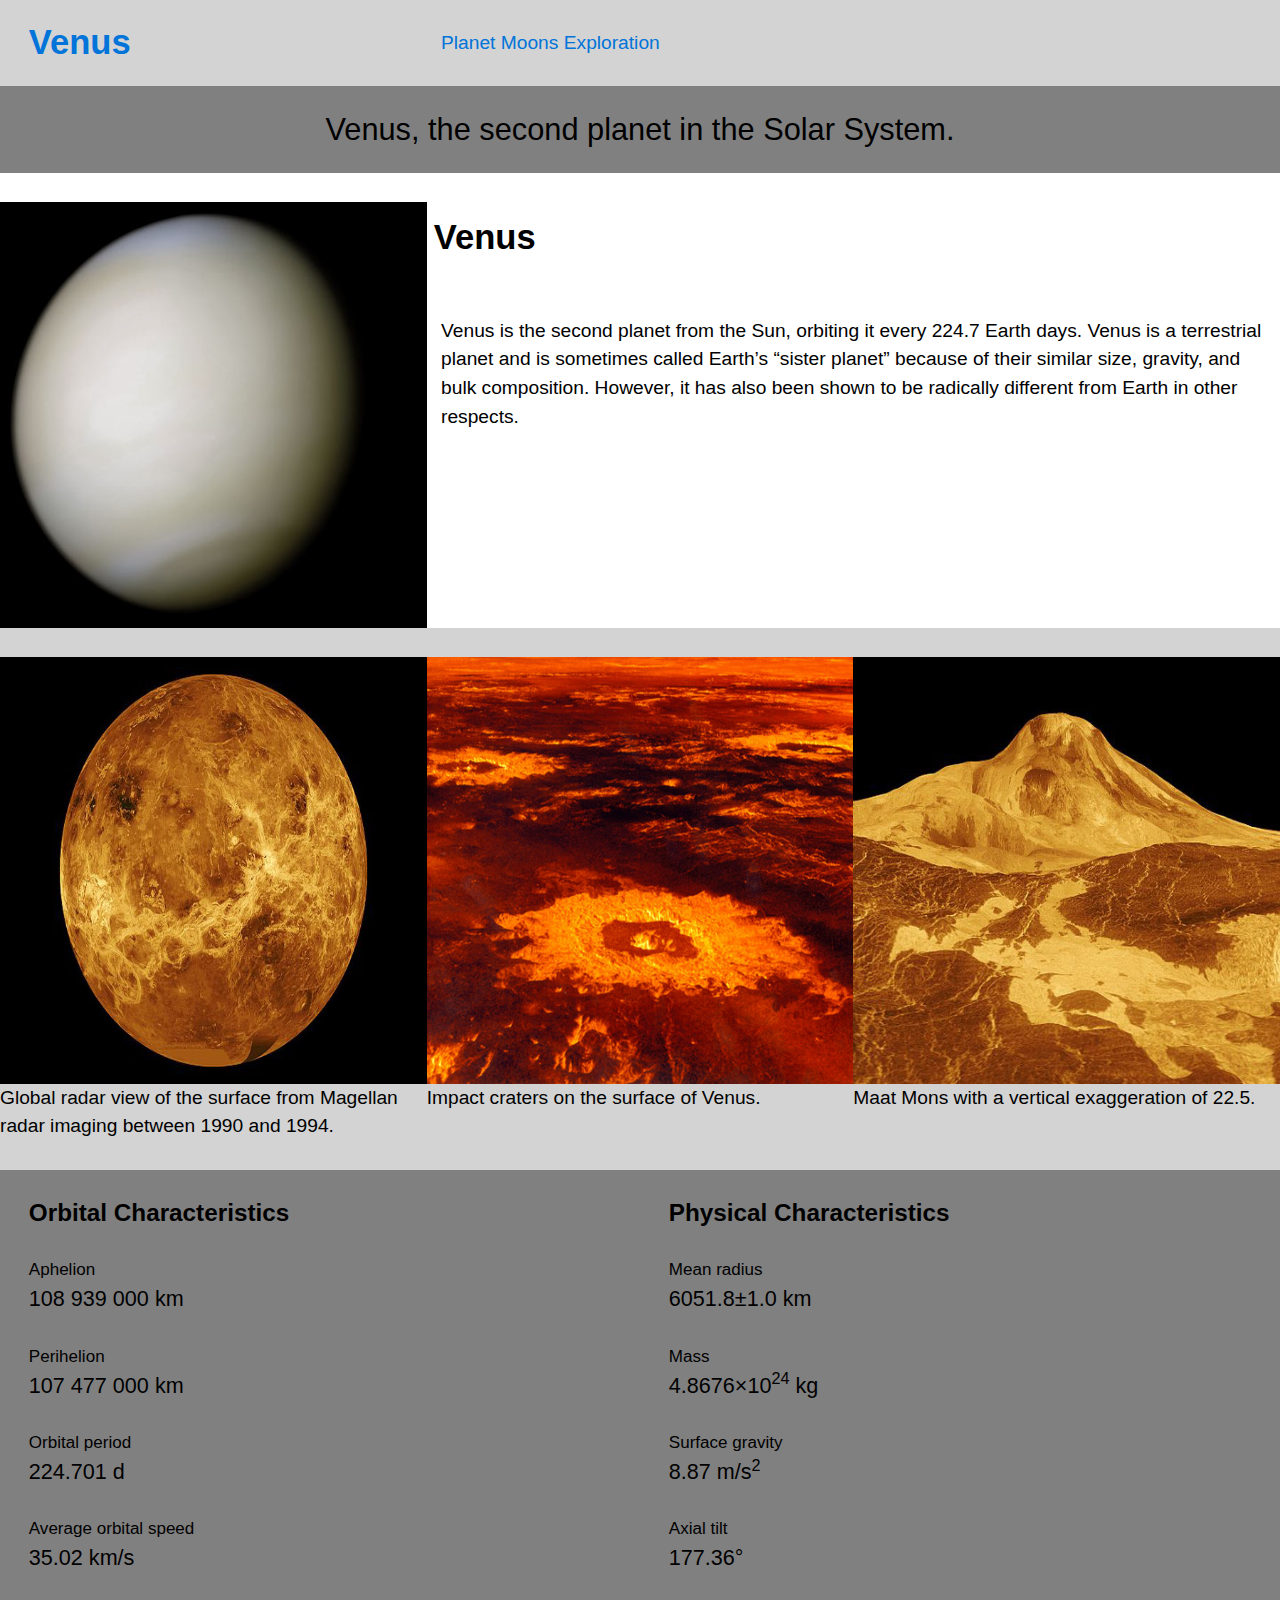
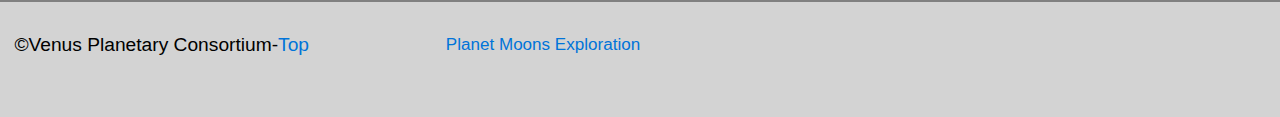
==== commit 2773b223: "embedded" ====
--- a/index.html
+++ b/index.html
@@ -31,25 +31,31 @@
 
   <div class="grid">
     <div class="unit xs-1 m-1-2 l-1-3">
-      <img class="img-flex embed" src="images/venus.jpg" alt="Real-colour image of Venus">
+      <img class="img-flex" src="images/venus.jpg" alt="Real-colour image of Venus">
     </div>
     <div class="unit xs-1 m-1-2 l-2-3">
-      <h2 class="exa push-1 island-1-4 embed">Venus</h2>
+      <h2 class="exa push-1 island-1-4">Venus</h2>
       <p class="island-1-2">Venus is the second planet from the Sun, orbiting it every 224.7 Earth days. Venus is a terrestrial planet and is sometimes called Earth’s “sister planet” because of their similar size, gravity, and bulk composition. However, it has also been shown to be radically different from Earth in other respects.</p>
     </div>
   </div>
 
   <div class="grid secs pad-t">
     <div class="unit xs-1 m-1-3">
-        <img class="img-flex push-1-2 embed" src="images/venus-1.jpg" alt="">
+      <div class="embed embed--1by1">
+        <img class="img-flex push-1-2 embed__item" src="images/venus-1.jpg" alt="">
+      </div>
         <p class="tinygutt">Global radar view of the surface from Magellan radar imaging between 1990 and 1994.</p>
     </div>
     <div class="unit xs-1 s-1-2 m-1-3">
-        <img class="img-flex push-1-2 embed" src="images/venus-2.jpg" alt="">
+      <div class="embed embed--1by1">
+        <img class="img-flex push-1-2 embed__item" src="images/venus-2.jpg" alt="">
+      </div>
         <p class="tinygutt">Impact craters on the surface of Venus.</p>
     </div>
     <div class="unit xs-1 s-1-2 m-1-3">
-        <img class="img-flex push-1-2 embed" src="images/venus-3.jpg" alt="">
+      <div class="embed embed--1by1">
+        <img class="img-flex push-1-2 embed__item" src="images/venus-3.jpg" alt="">
+      </div>
         <p class="tinygutt">Maat Mons with a vertical exaggeration of 22.5.</p>
     </div>
   </div>
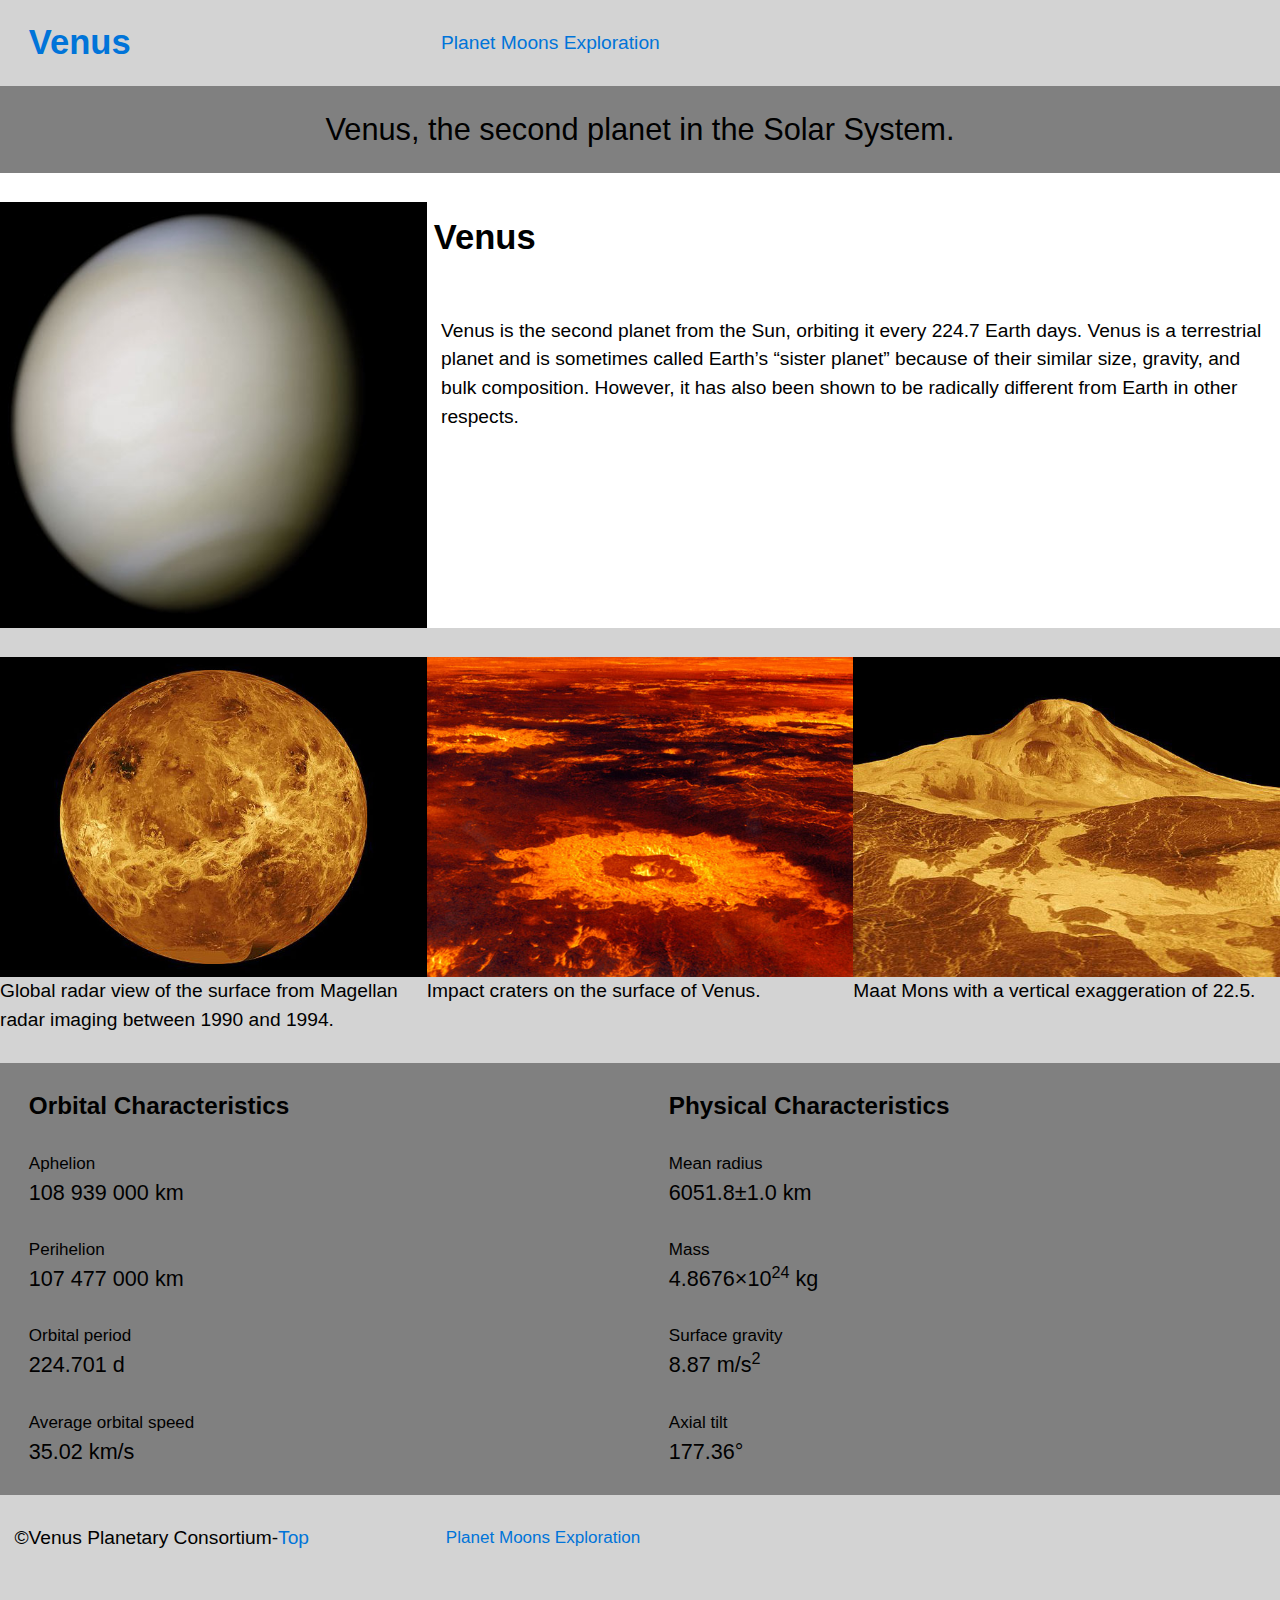
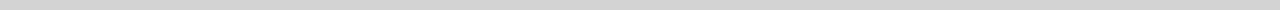
==== commit 79d89ff3: "fixed sizes" ====
--- a/index.html
+++ b/index.html
@@ -41,19 +41,19 @@
 
   <div class="grid secs pad-t">
     <div class="unit xs-1 m-1-3">
-      <div class="embed embed--1by1">
+      <div class="embed embed--4by3">
         <img class="img-flex push-1-2 embed__item" src="images/venus-1.jpg" alt="">
       </div>
         <p class="tinygutt">Global radar view of the surface from Magellan radar imaging between 1990 and 1994.</p>
     </div>
     <div class="unit xs-1 s-1-2 m-1-3">
-      <div class="embed embed--1by1">
+      <div class="embed embed--4by3">
         <img class="img-flex push-1-2 embed__item" src="images/venus-2.jpg" alt="">
       </div>
         <p class="tinygutt">Impact craters on the surface of Venus.</p>
     </div>
     <div class="unit xs-1 s-1-2 m-1-3">
-      <div class="embed embed--1by1">
+      <div class="embed embed--4by3">
         <img class="img-flex push-1-2 embed__item" src="images/venus-3.jpg" alt="">
       </div>
         <p class="tinygutt">Maat Mons with a vertical exaggeration of 22.5.</p>
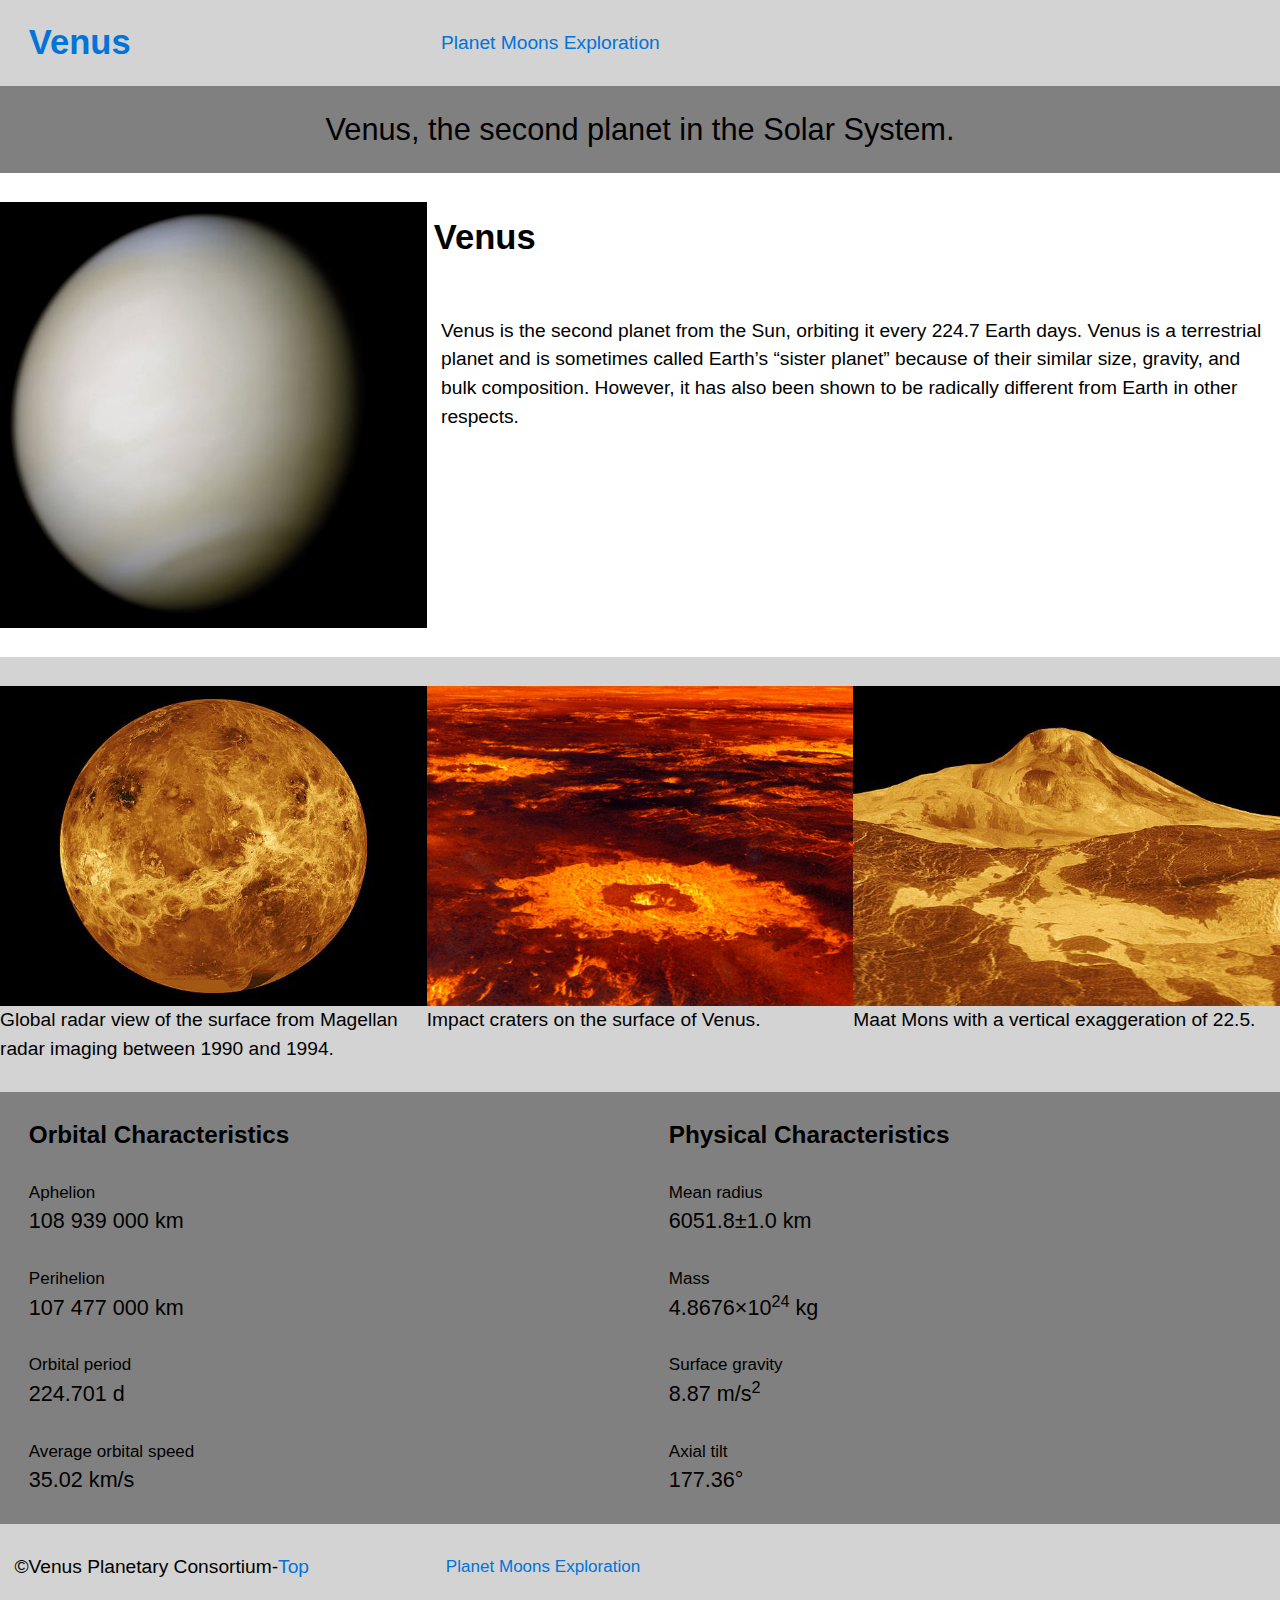
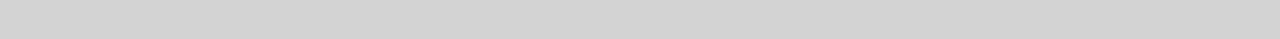
==== commit 57805c33: "space below moon" ====
--- a/index.html
+++ b/index.html
@@ -30,7 +30,7 @@
   </div>
 
   <div class="grid">
-    <div class="unit xs-1 m-1-2 l-1-3">
+    <div class="unit push xs-1 m-1-2 l-1-3">
       <img class="img-flex" src="images/venus.jpg" alt="Real-colour image of Venus">
     </div>
     <div class="unit xs-1 m-1-2 l-2-3">
